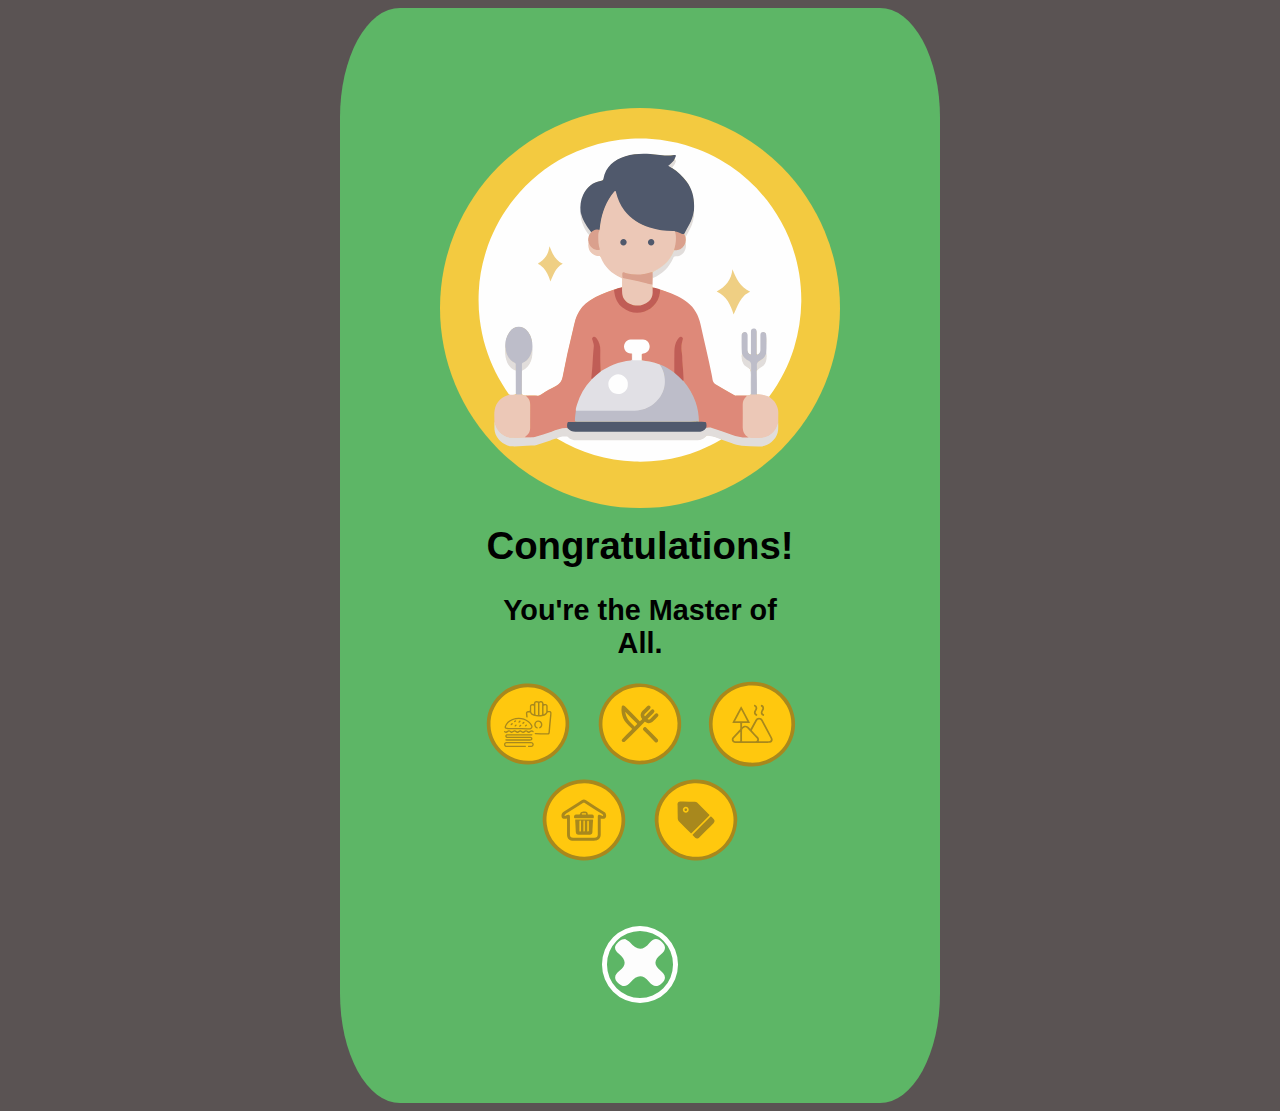
==== congrats.html @ ced7e58a "variables for score and text changes" ====
<!DOCTYPE html>
<html>

<head>
	<title>Congratulations!</title>
	<script src="comps/congrats.js"></script>
	<script src="comps/exit.js"></script>
	<script src="comps/badges.js"></script>
	<script src="comps/score.js"></script>
	<script src="comps/script.js"></script>
	<style>
		body {
			display: flex;
			background-color: #5A5353;
			justify-content: center;
		}

		.row {
			display: flex;
			justify-content: center;
		}

		.badge_grid {
			display: flex;
			justify-content: center;
			flex-direction: column;
			align-items: center;
			background-color: #5DB666;
			border-radius: 10%;
			padding: 100px;
			max-width: 600px;
		}

		.leave {
			margin-top: 3rem;
		}

		.circle {
			background-color: #F3CA40;
			border-radius: 50%;
			min-width: 400px;
			min-height: 200px;
			display: flex;
			justify-content: center;

		}

		.badges {
			margin-top: 10rem;
		}
	</style>

<body>
	<div class='badge_grid'>
		<div class="circle">
			<the-congrats></the-congrats>
		</div>
		<div class="badges">
			<div class="row">
				<the-badge name="food" end="yes" id="badgefood"></the-badge>
				<the-badge name="restaurant" end="yes" id="badgerest"></the-badge>
				<the-badge name="landfill" end="yes" id="badgeland"></the-badge>
			</div>
			<div class="row">
				<the-badge name="trash" end="yes" id="badgetrash"></the-badge>
				<the-badge name="label" end="yes" id="badgelabel"></the-badge>
			</div>
		</div>
		<br>
		<div class="score">
			<the-score end="yes"></the-score>
		</div>
		<div class='leave'>
			<the-exit icon="exit"></the-exit>
		</div>


	</div>


</body>
</head>
<script>
	console.log(endScore)
	setTimeout(function () {
		setTimeout(function () {
			document.querySelector(`#badgefood`).congratsFlip();
		}, 100);
		setTimeout(function () {
			document.querySelector(`#badgerest`).congratsFlip();
		}, 200);
		setTimeout(function () {
			document.querySelector(`#badgeland`).congratsFlip();
		}, 300);
		setTimeout(function () {
			document.querySelector(`#badgetrash`).congratsFlip();
		}, 400);
		setTimeout(function () {
			document.querySelector(`#badgelabel`).congratsFlip();
		}, 500);
	}, 500);
</script>
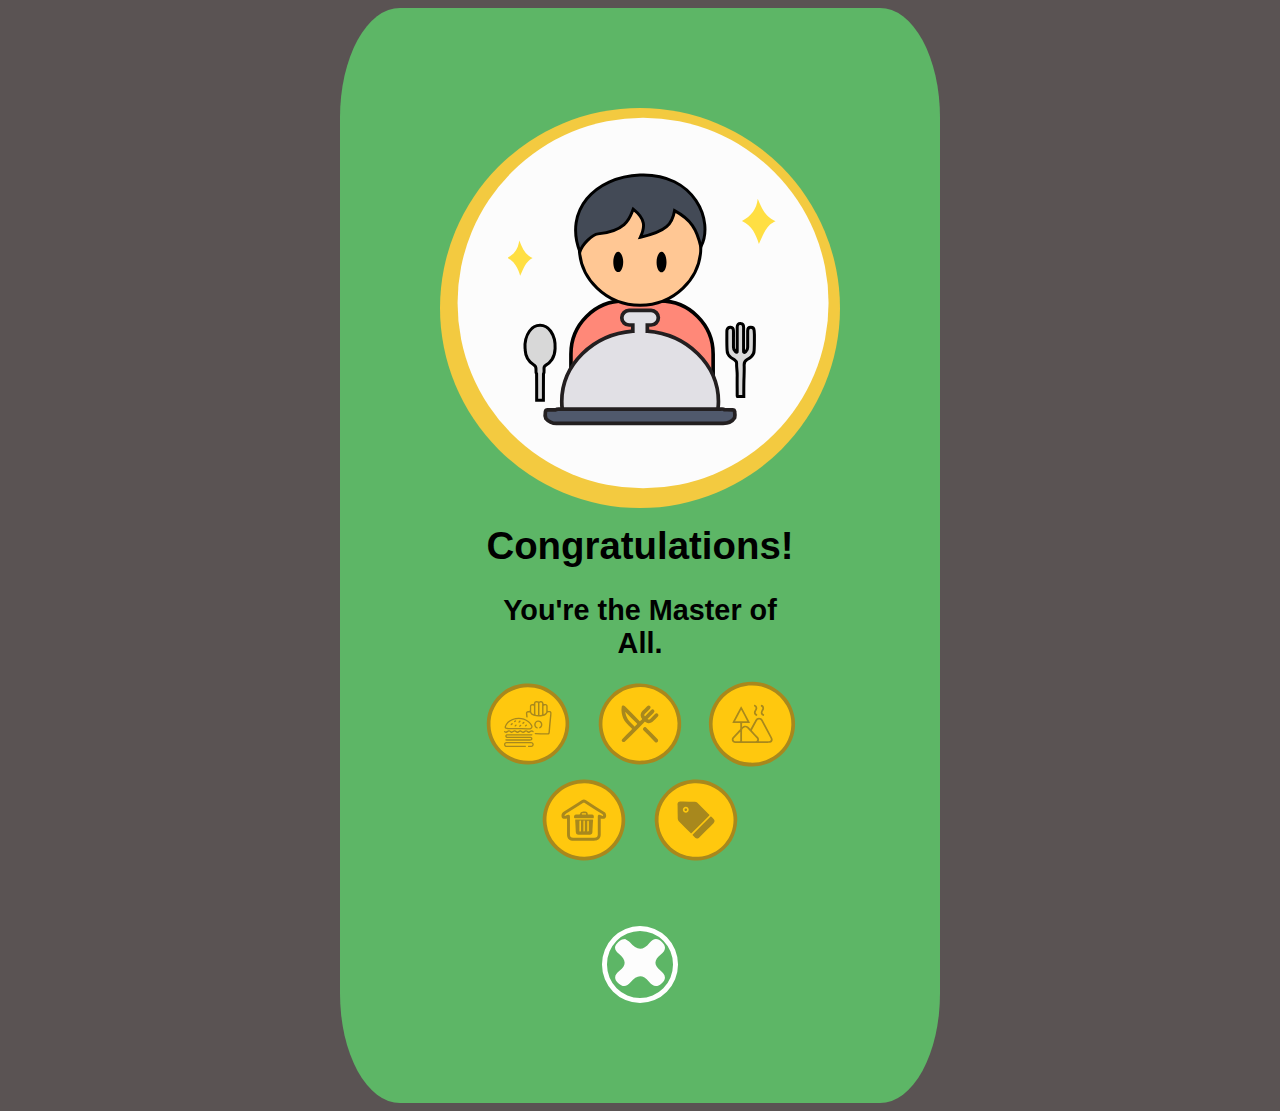
==== commit 3161225b: "badge to quiz" ====
--- a/congrats.html
+++ b/congrats.html
@@ -98,5 +98,5 @@
 		setTimeout(function () {
 			document.querySelector(`#badgelabel`).congratsFlip();
 		}, 500);
-	}, 500);
+	}, 500); 
 </script>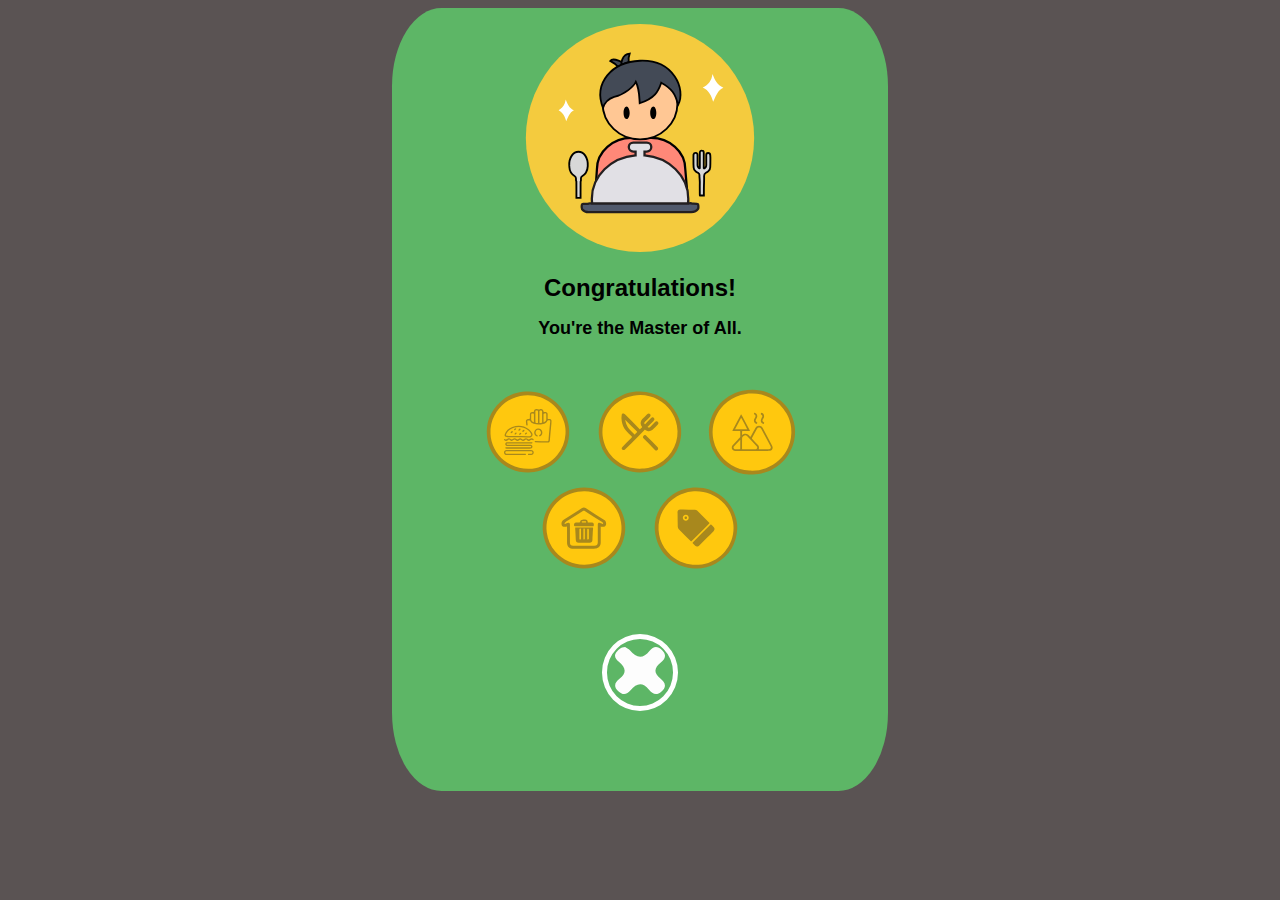
==== commit 74ea2730: "reworded quiz, adjusted sizes of layout" ====
--- a/congrats.html
+++ b/congrats.html
@@ -9,6 +9,12 @@
 	<script src="comps/score.js"></script>
 	<script src="comps/script.js"></script>
 	<style>
+
+		/* html, body {
+			margin: 0; 
+			height: 100%; 
+			overflow: hidden;
+		} */
 		body {
 			display: flex;
 			background-color: #5A5353;
@@ -27,26 +33,18 @@
 			align-items: center;
 			background-color: #5DB666;
 			border-radius: 10%;
-			padding: 100px;
+			padding: 80px;
+			padding-top: 10px;
 			max-width: 600px;
+			position: absolute;
 		}
 
 		.leave {
 			margin-top: 3rem;
 		}
 
-		.circle {
-			background-color: #F3CA40;
-			border-radius: 50%;
-			min-width: 400px;
-			min-height: 200px;
-			display: flex;
-			justify-content: center;
-
-		}
-
 		.badges {
-			margin-top: 10rem;
+			margin-top: -6rem;
 		}
 	</style>
 
@@ -55,6 +53,9 @@
 		<div class="circle">
 			<the-congrats></the-congrats>
 		</div>
+		<br>
+		<br>
+		<br>
 		<div class="badges">
 			<div class="row">
 				<the-badge name="food" end="yes" id="badgefood"></the-badge>
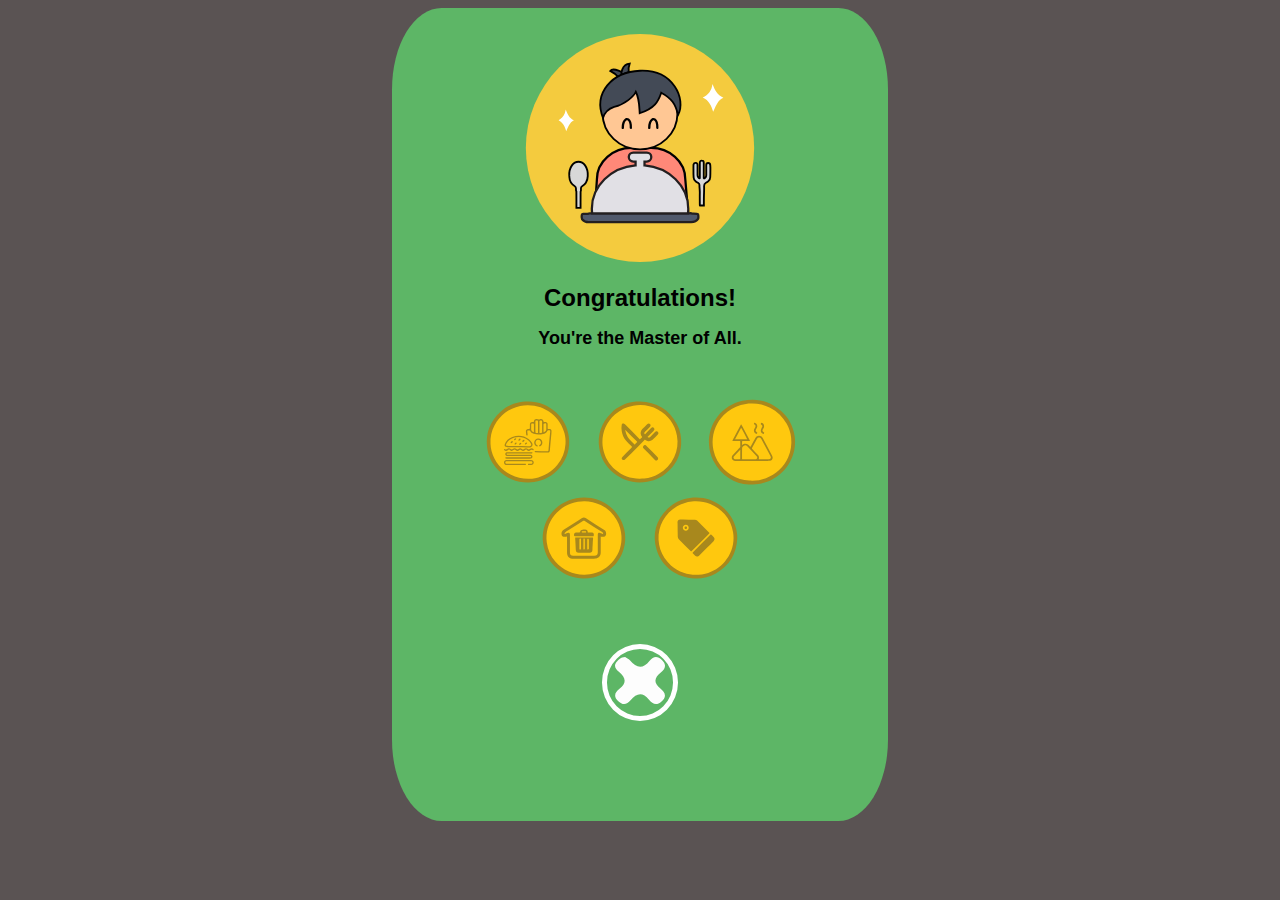
==== commit f2808ccf: "more delay and congrats page padding" ====
--- a/congrats.html
+++ b/congrats.html
@@ -34,7 +34,8 @@
 			background-color: #5DB666;
 			border-radius: 10%;
 			padding: 80px;
-			padding-top: 10px;
+			padding-top: 20px;
+			padding-bottom: 100px;
 			max-width: 600px;
 			position: absolute;
 		}
